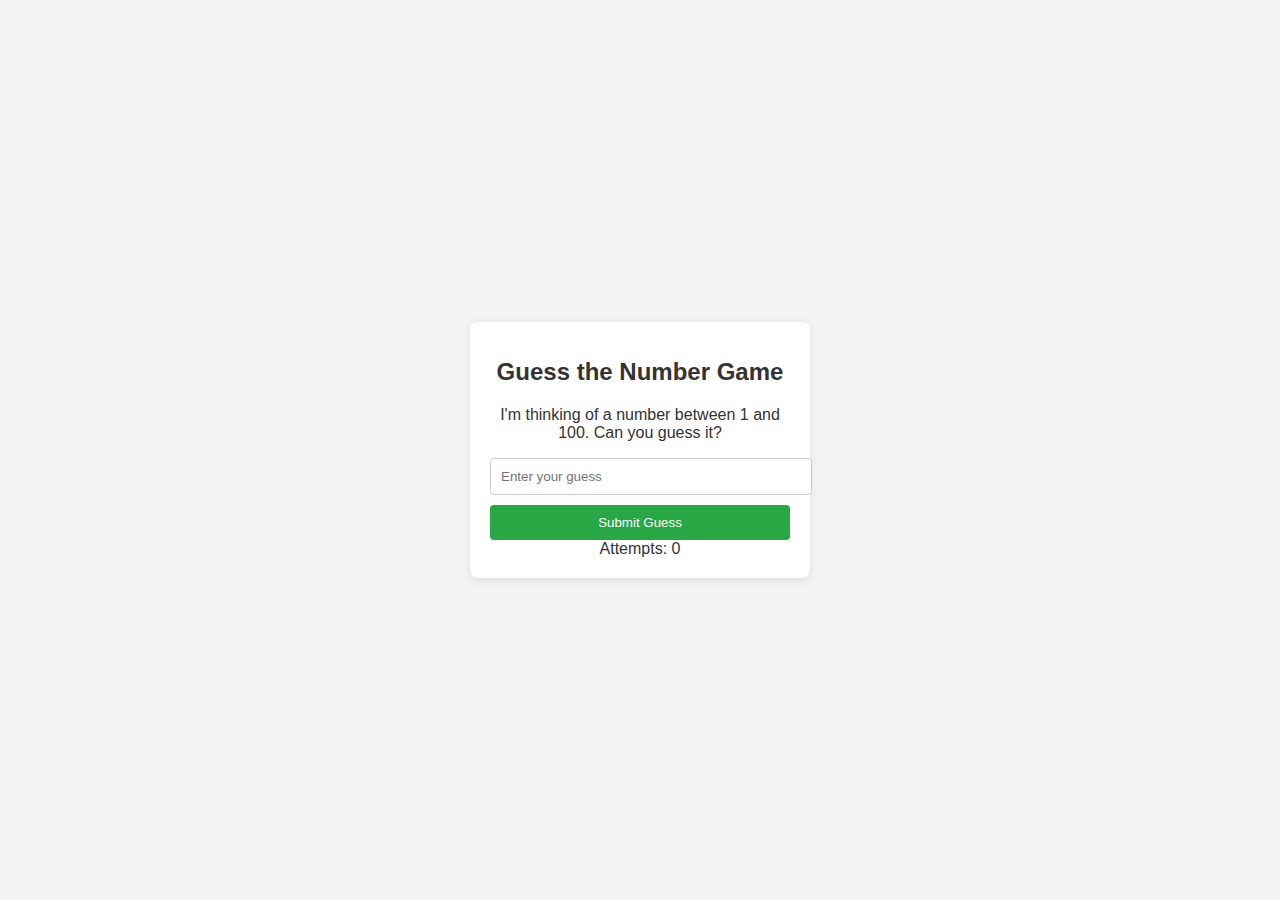
==== guess-the-number-game/guess-the-number-game/src/index.html @ 77979daf "Add files via upload" ====
<!DOCTYPE html>
<html lang="en">
<head>
    <meta charset="UTF-8">
    <meta name="viewport" content="width=device-width, initial-scale=1.0">
    <title>Guess the Number Game</title>
    <link rel="stylesheet" href="styles/style.css">
</head>
<body>
    <div class="container">
        <h1>Guess the Number Game</h1>
        <p>I'm thinking of a number between 1 and 100. Can you guess it?</p>
        <input type="number" id="guessInput" placeholder="Enter your guess" min="1" max="100">
        <button id="submitGuess">Submit Guess</button>
        <div id="message"></div>
        <div id="attempts">Attempts: 0</div>
    </div>
    <script src="scripts/app.js"></script>
</body>
</html>
---- guess-the-number-game/guess-the-number-game/src/styles/style.css ----
body {
    font-family: Arial, sans-serif;
    background-color: #f4f4f4;
    color: #333;
    display: flex;
    justify-content: center;
    align-items: center;
    height: 100vh;
    margin: 0;
}

.container {
    background-color: white;
    border-radius: 8px;
    box-shadow: 0 2px 10px rgba(0, 0, 0, 0.1);
    padding: 20px;
    text-align: center;
    width: 300px;
}

h1 {
    font-size: 24px;
    margin-bottom: 20px;
}

input[type="number"] {
    width: 100%;
    padding: 10px;
    margin-bottom: 10px;
    border: 1px solid #ccc;
    border-radius: 4px;
}

button {
    background-color: #28a745;
    color: white;
    border: none;
    padding: 10px;
    border-radius: 4px;
    cursor: pointer;
    width: 100%;
}

button:hover {
    background-color: #218838;
}

.message {
    margin-top: 20px;
    font-size: 18px;
}

.attempts {
    font-weight: bold;
}
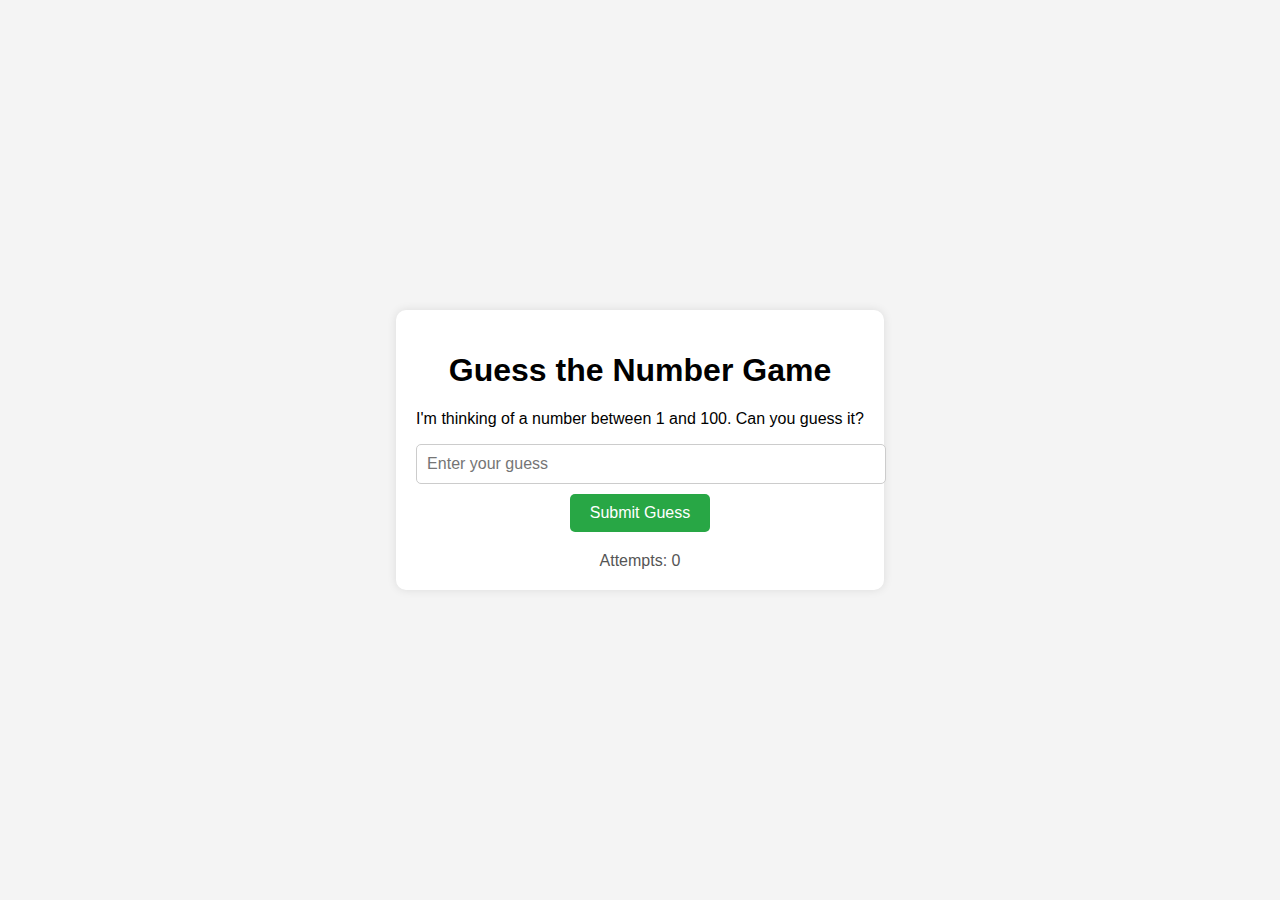
==== commit b2117260: "index.html" ====
--- a/guess-the-number-game/guess-the-number-game/src/index.html
+++ b/guess-the-number-game/guess-the-number-game/src/index.html
@@ -15,6 +15,7 @@
         <div id="message"></div>
         <div id="attempts">Attempts: 0</div>
     </div>
+    <div id="confetti-container"></div>
     <script src="scripts/app.js"></script>
 </body>
-</html>+</html>
--- a/guess-the-number-game/guess-the-number-game/src/styles/style.css
+++ b/guess-the-number-game/guess-the-number-game/src/styles/style.css
@@ -1,7 +1,6 @@
 body {
     font-family: Arial, sans-serif;
     background-color: #f4f4f4;
-    color: #333;
     display: flex;
     justify-content: center;
     align-items: center;
@@ -10,46 +9,70 @@
 }
 
 .container {
-    background-color: white;
-    border-radius: 8px;
-    box-shadow: 0 2px 10px rgba(0, 0, 0, 0.1);
+    background-color: #fff;
     padding: 20px;
+    border-radius: 10px;
+    box-shadow: 0 0 10px rgba(0, 0, 0, 0.1);
     text-align: center;
-    width: 300px;
-}
-
-h1 {
-    font-size: 24px;
-    margin-bottom: 20px;
 }
 
 input[type="number"] {
+    padding: 10px;
+    font-size: 16px;
     width: 100%;
-    padding: 10px;
     margin-bottom: 10px;
     border: 1px solid #ccc;
-    border-radius: 4px;
+    border-radius: 5px;
 }
 
 button {
+    padding: 10px 20px;
+    font-size: 16px;
     background-color: #28a745;
     color: white;
     border: none;
-    padding: 10px;
-    border-radius: 4px;
+    border-radius: 5px;
     cursor: pointer;
-    width: 100%;
 }
 
 button:hover {
     background-color: #218838;
 }
 
-.message {
+#message {
+    font-weight: bold;
     margin-top: 20px;
-    font-size: 18px;
 }
 
-.attempts {
-    font-weight: bold;
-}+#attempts {
+    margin-top: 10px;
+    color: #555;
+}
+
+#confetti-container {
+    position: absolute;
+    top: 0;
+    left: 0;
+    width: 100%;
+    height: 100%;
+    pointer-events: none;
+    overflow: hidden;
+}
+
+.confetti {
+    position: absolute;
+    width: 10px;
+    height: 10px;
+    background-color: #ff0;
+    opacity: 0.7;
+    animation: confetti-fall 5s linear infinite;
+}
+
+@keyframes confetti-fall {
+    0% {
+        transform: translateY(-100vh) rotate(0deg);
+    }
+    100% {
+        transform: translateY(100vh) rotate(360deg);
+    }
+}
